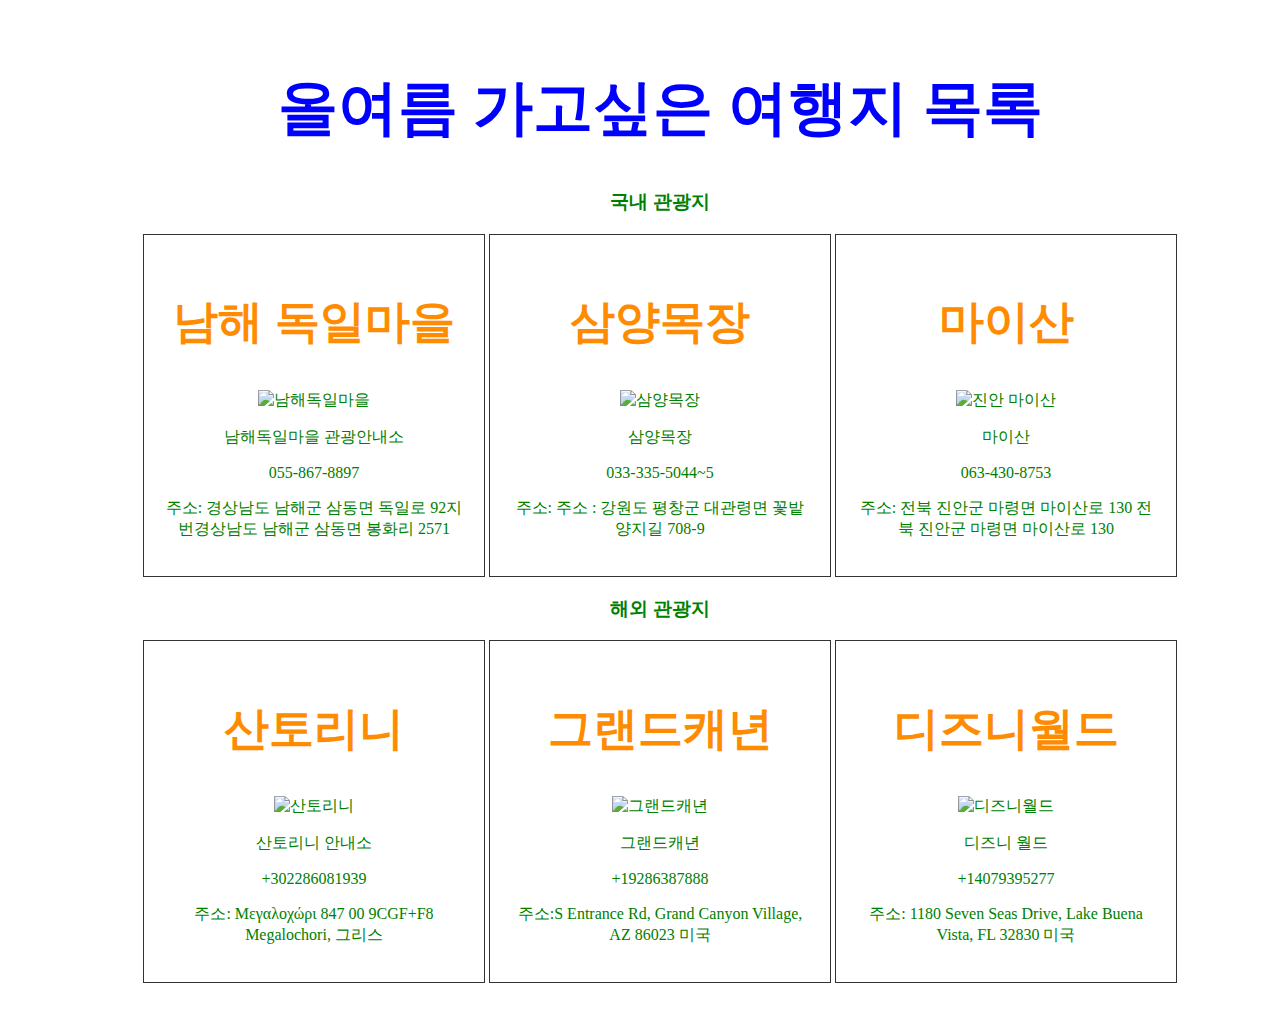
==== test2.html @ 16367e4e "traverl list" ====
<!DOCTYPE html>
<html lang="en">
<head>
    <meta charset="UTF-8">
    <meta http-equiv="X-UA-Compatible" content="IE=edge">
    <meta name="viewport" content="width=device-width, initial-scale=1.0">
    <title>Document</title>
    <style>
        /*현재 화면을 세로 -->가로로 변경하는 스타일 작성*/
        
                
    
          h1{
            font-size: 60px;
            text-align: center;
            color: blue;
    
            
          }
          div{
            display: inline-block;
            width: 300px;
            padding: 20px;
            border: 1px solid #333;
            color: green;
    
          }
          div.container{
            width: 100%;
            border: 0;
            text-align: center;
    
          }
          h2{
            font-size: 45px;
            text-align: center;
            color: darkorange;
            width: 300px;
            display: inline-block;
    
          }
          img {
            
            width: 300px;
            
            height: 200px;
    
          }
    
        </style>




</head>
<body>
    <div class="container">
        <h1>올여름 가고싶은 여행지 목록</h1>
        <h3>국내 관광지</h3>
             <div>
               <!-- 남해독일마을 시작 -->
                   <h2>남해 독일마을</h2>
                   <img src="image/img1.JPG" alt="남해독일마을">
                   
                   <p>남해독일마을 관광안내소</p>
                   <p>055-867-8897</p>
                   <p>주소:
               경상남도 남해군 삼동면 독일로 92지번경상남도 남해군 삼동면 봉화리 2571</p>
               <p><a href="http://남해독일마을.com/"></a></p>
               <!-- 남해독일마을 끝 -->
             </div>
             
             
             <div>
               <!--삼양목장-->
                   <h2>삼양목장</h2>
                   <img src="image/img2.JPG" alt="삼양목장">
                   <p>삼양목장</p>
                   <p>033-335-5044~5 </p>
                   <p>주소:
               주소 : 강원도 평창군 대관령면 꽃밭양지길 708-9 </p>
               <!--삼양목장 끝-->
             </div>
       
             <div>
               <!--진안 마이산 시작-->
                   <h2>마이산</h2>
                   <img src="image/img3.JPG" alt="진안 마이산">
                   <p>마이산</p>
                   <p> 063-430-8753</p>
            
       
           <p>주소:
             전북 진안군 마령면 마이산로 130 
             전북 진안군 마령면 마이산로 130</p>
           <p><a href="http://jinan.go.kr/maisan"></a></p>
           <!--진안 마이산 끝-->
         </div>
       
         <h3>해외 관광지</h3>
         <div>
           <!-- 그리스 산토리니  시작 -->
               <h2>산토리니</h2>
               <img src="image/img4.JPG" alt="산토리니">
               
               <p>산토리니 안내소</p>
               <p>+302286081939 </p>
              
               <p>주소:
                 Μεγαλοχώρι 847 00 9CGF+F8 Megalochori, 그리스  
               </p>
           <p><a href="https://goo.gl/maps/39zKxGWxRN1ZkFWs6"></a></p>
           <!-- 그리스 산토리니 끝 -->
         </div>
         
         
         <div>
           <!--그랜드 캐년 시작-->
               <h2>그랜드캐년</h2>
               <img src="image/img5.JPG" alt="그랜드캐년">
               <p>그랜드캐년</p>
               <p> +19286387888</p>
               <p>주소:S Entrance Rd, Grand Canyon Village, AZ 86023 미국
            </p>
            <p><a href="http://www.nps.gov/grca/planyourvisit/visitorcenters.htm"></a></p>
           <!--그랜드 캐년  끝-->
         </div>
       
         <div>
           <!--디즈니 월드 시작-->
               <h2>디즈니월드</h2>
               <img src="image/img6.JPG" alt="디즈니월드">
               <p>디즈니 월드</p>
               <p> +14079395277</p>
     
       <p>주소:
         1180 Seven Seas Drive, Lake Buena Vista, FL 32830 미국</p>
       <p><a href="http://jinan.go.kr/maisan"></a></p>
       <!--디즈니 월드  끝-->
       </div>
       
       
       
       
       
       
       
       
       
       
       
       
       </div>

</body>
</html>
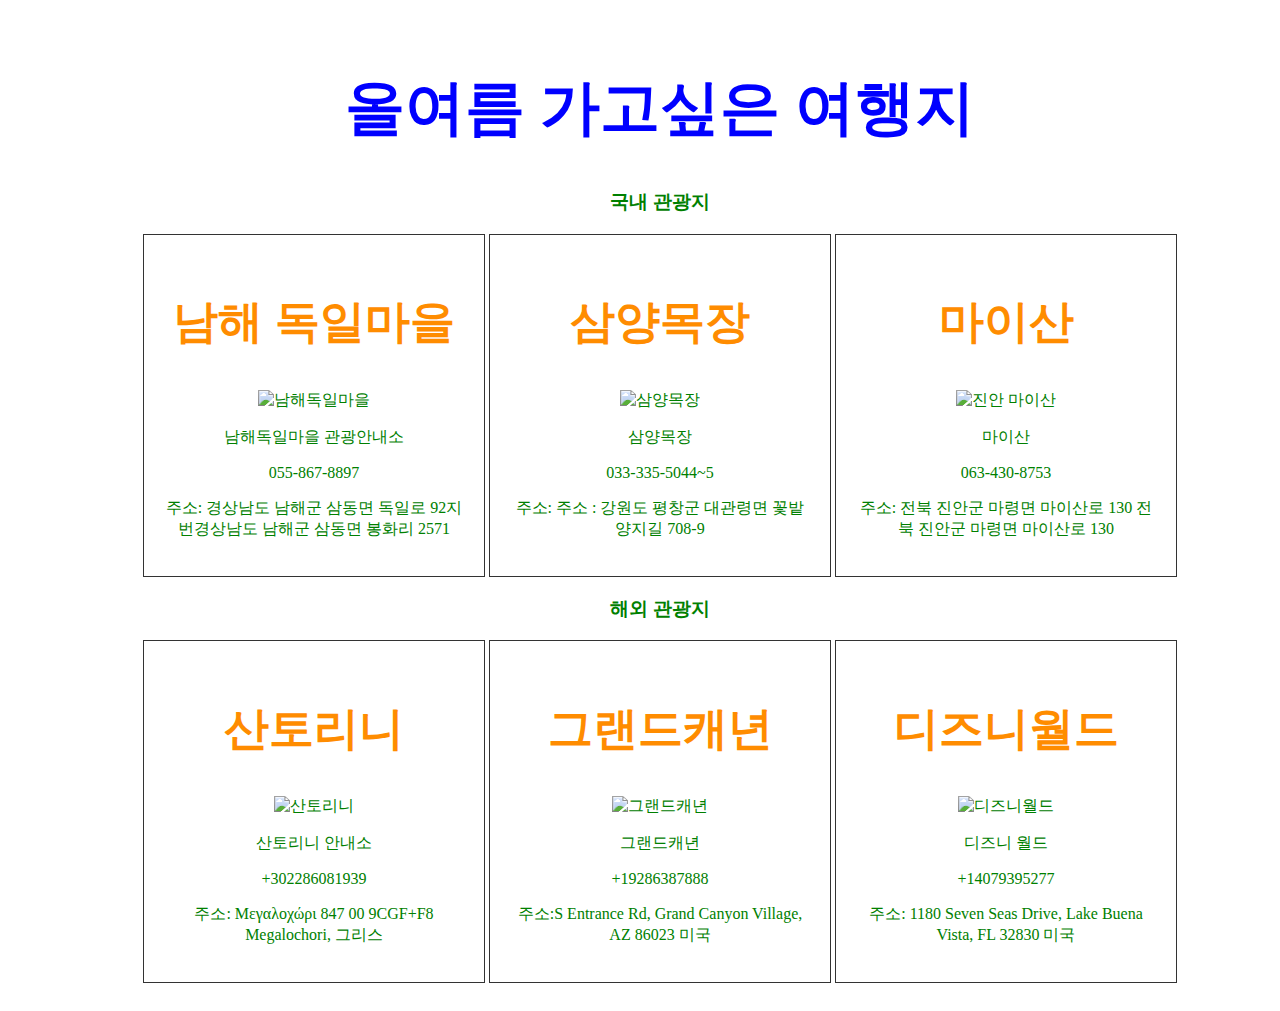
==== commit 23171944: "update2" ====
--- a/test2.html
+++ b/test2.html
@@ -55,7 +55,7 @@
 </head>
 <body>
     <div class="container">
-        <h1>올여름 가고싶은 여행지 목록</h1>
+        <h1>올여름 가고싶은 여행지 </h1>
         <h3>국내 관광지</h3>
              <div>
                <!-- 남해독일마을 시작 -->
